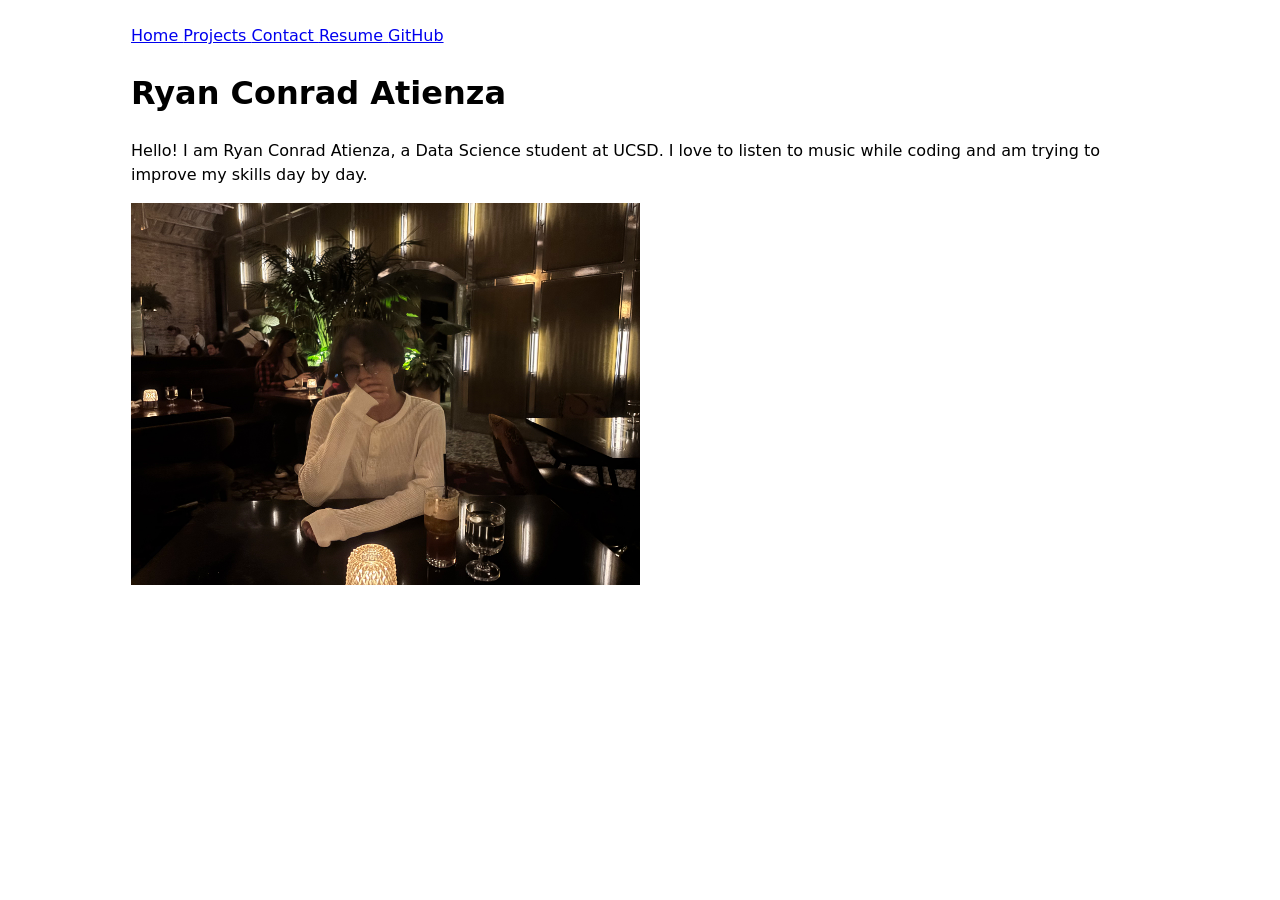
==== index.html @ 97394928 "v6" ====
<!DOCTYPE html>
<html lang="en">
<head>
    <meta charset="UTF-8">
    <meta name="viewport" content="width=device-width, initial-scale=1.0">
    <title>Ryan Conrad Atienza: Personal site and portfolio</title>
    <link rel="stylesheet" href="style.css">
</head>
<body>
    <nav>
        <a href="index.html" class="current"> Home </a>
        <a href="projects/index.html"> Projects </a>
        <a href="contact/index.html"> Contact </a>
        <a href="resume/index.html"> Resume </a>
        <a href="https://github.com" target="_blank"> GitHub </a>
    </nav>   
    <h1> Ryan Conrad Atienza </h1>
        <p> Hello! I am Ryan Conrad Atienza, a Data Science student at UCSD. I love to 
            listen to music while coding and am trying to improve my skills day by day. </p>
        <img src='images/myface.jpeg' alt='This is a picture of me looking hella lit' /> 
</body>
</html>
---- style.css ----
body {
  /* Set line height to 1.5 times the font size
	   and use the OS’s UI font as the website font
	 */
  font: 100%/1.5 system-ui;
  max-width: 100ch;
  margin-inline: auto;
  padding: 1em; 
}

img {
  max-width: 50%;
  max-height: auto;

}
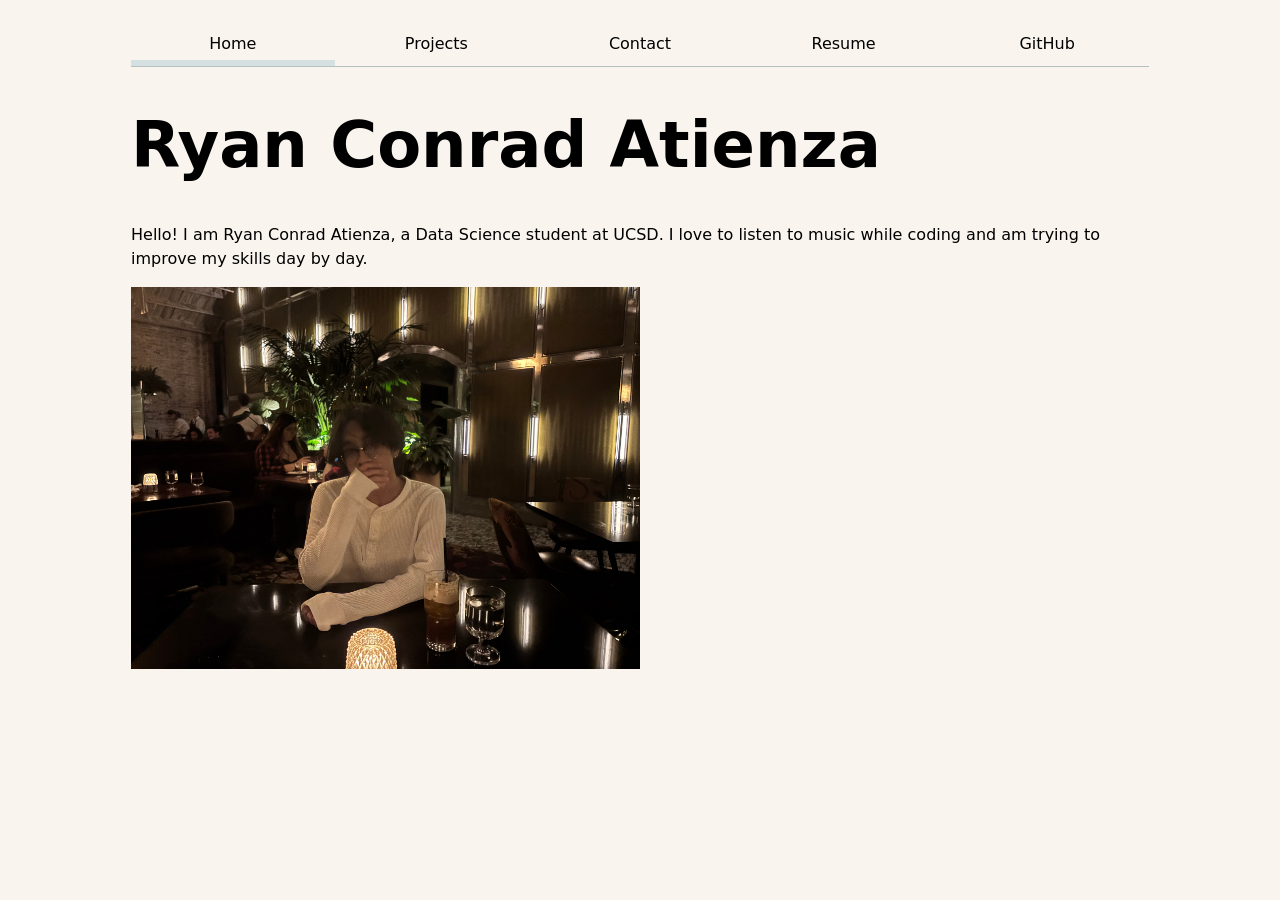
==== commit 5e5e36aa: "step 1 v20" ====
--- a/index.html
+++ b/index.html
@@ -5,6 +5,7 @@
     <meta name="viewport" content="width=device-width, initial-scale=1.0">
     <title>Ryan Conrad Atienza: Personal site and portfolio</title>
     <link rel="stylesheet" href="style.css">
+    <script src="global.js" type="module"> </script>
 </head>
 <body>
     <nav>
--- a/style.css
+++ b/style.css
@@ -1,3 +1,7 @@
+:root {
+  --color-accent: oklch(66.722% 0.12088 225.203);
+}
+
 body {
   /* Set line height to 1.5 times the font size
 	   and use the OS’s UI font as the website font
@@ -6,10 +10,117 @@
   max-width: 100ch;
   margin-inline: auto;
   padding: 1em; 
+  background-color: oklch(97% 0.01 80);
 }
 
 img {
   max-width: 50%;
-  max-height: auto;
+  height: auto;
 
+}
+
+nav {
+  display: flex;
+  margin-bottom: 1em;
+  border-bottom-width: 1px;
+  border-bottom-style: solid;
+  border-bottom-color: oklch(80% 3% 200);
+}
+
+nav a {
+  flex: 1;
+  text-decoration: none;
+  color: inherit;
+  text-align: center;
+  padding: 0.5em;
+}
+
+nav a.current {
+  border-bottom-width: 0.4em;
+  border-bottom-color: oklch(90% 3% 200);
+  border-bottom-style: solid;
+  padding-bottom: 0.25em;
+
+}
+
+nav a:hover {
+  border-bottom-width: 0.4em;
+  border-bottom-color: var(--color-accent);
+  border-bottom-style: solid;
+  padding-bottom: 0.1em;
+  background-color: oklch(from var(--color-accent) 95% 5% 225.203);
+}
+
+form {
+  display: grid;
+  grid-template-columns: auto 1fr;
+  gap: 1em;
+}
+
+label {
+  display: grid;
+  grid-template-columns: subgrid;
+  grid-column: 1 / -1;
+}
+
+button[type="submit"] {
+  grid-column: 1 / -1;
+}
+
+.projects {
+  display: grid;
+  grid-template-columns: repeat(auto-fill, minmax(15em, 1fr));
+  gap: 1em;
+}
+
+.projects article {
+  display: grid;
+  grid-template-rows: subgrid;
+  grid-row: span 3;
+  gap: 1em;
+}
+
+.projects h2 {
+  margin: 0;
+}
+
+h1 {
+  font-size: 400%
+}
+
+h1, h2, h3, h4, h5, h6 {
+  line-height: 1.1;
+  text-wrap: balance;
+}
+
+section {
+  margin-block: 2em;
+  padding-bottom: 1em;
+  border-bottom: 1px solid oklch(80% 3% 200);
+}
+
+section h2 {
+  border-bottom: 2px solid var(--color-accent);
+  padding-bottom: 0.2em;
+  margin-bottom: 0.5em;
+}
+
+section h3 {
+  margin-bottom: 0.2em;
+}
+section p {
+  margin: 0;
+  color: oklch(50% 0% 0);
+
+}
+
+section ul {
+  margin-top: 0.3em; 
+}
+
+section {
+  background-color: oklch(from var(--color-accent) 95% 5% 225.203);
+  border-radius: 1em;
+  padding: 1.5em;
+  margin-block: 1em;
 }
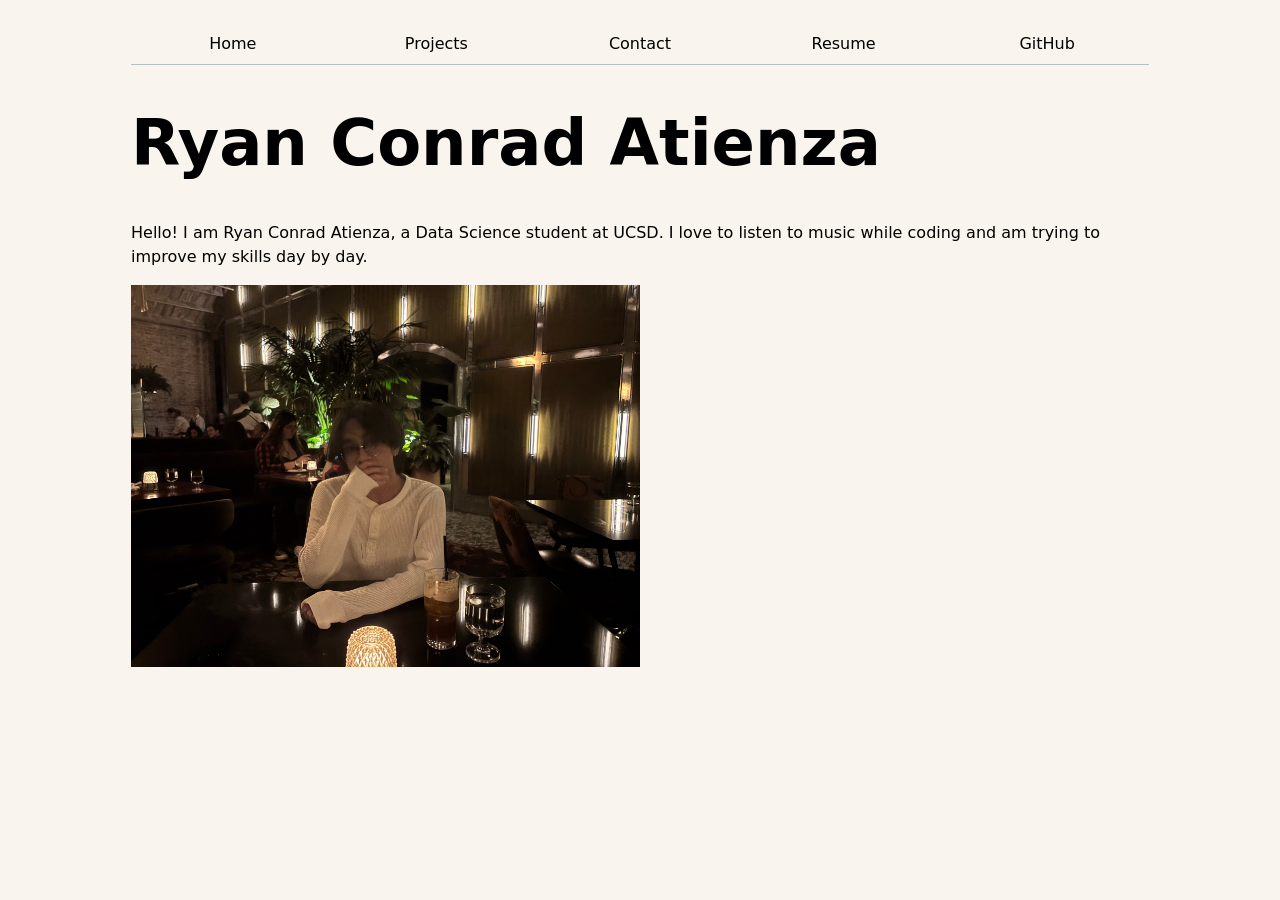
==== commit 35e97a95: "step 3 v22" ====
--- a/index.html
+++ b/index.html
@@ -8,13 +8,13 @@
     <script src="global.js" type="module"> </script>
 </head>
 <body>
-    <nav>
-        <a href="index.html" class="current"> Home </a>
+    <!-- <nav>
+        <a href="index.html"> Home </a>
         <a href="projects/index.html"> Projects </a>
         <a href="contact/index.html"> Contact </a>
         <a href="resume/index.html"> Resume </a>
         <a href="https://github.com" target="_blank"> GitHub </a>
-    </nav>   
+    </nav>    -->
     <h1> Ryan Conrad Atienza </h1>
         <p> Hello! I am Ryan Conrad Atienza, a Data Science student at UCSD. I love to 
             listen to music while coding and am trying to improve my skills day by day. </p>
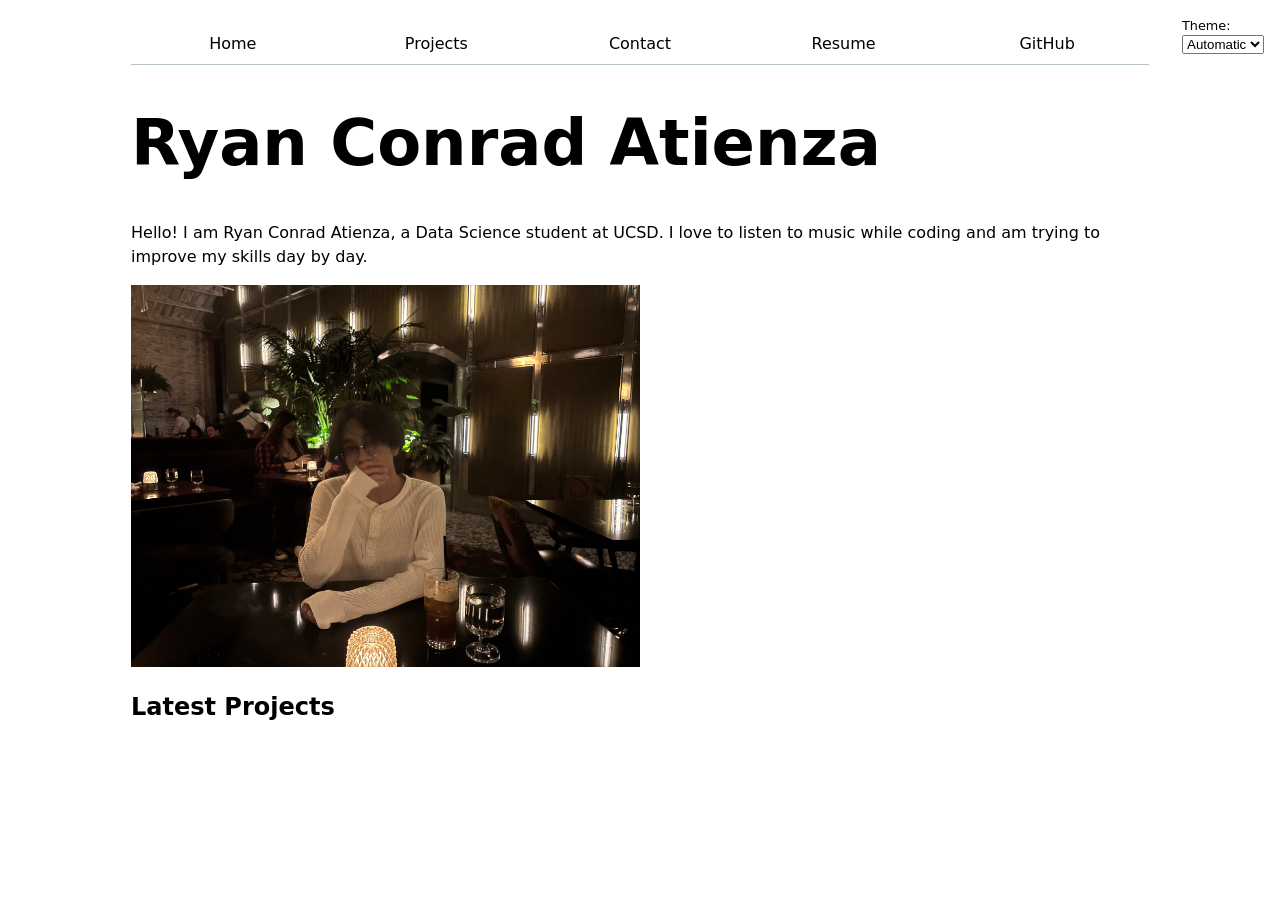
==== commit 9b01af63: "step 2 v29" ====
--- a/index.html
+++ b/index.html
@@ -19,5 +19,9 @@
         <p> Hello! I am Ryan Conrad Atienza, a Data Science student at UCSD. I love to 
             listen to music while coding and am trying to improve my skills day by day. </p>
         <img src='images/myface.jpeg' alt='This is a picture of me looking hella lit' /> 
+    
+    <h2> Latest Projects </h2>
+    <div class="projects"></div>
+    <script src="index.js" type="module" defer></script>
 </body>
 </html>
--- a/style.css
+++ b/style.css
@@ -1,4 +1,5 @@
 :root {
+  color-scheme: light dark;
   --color-accent: oklch(66.722% 0.12088 225.203);
 }
 
@@ -10,13 +11,20 @@
   max-width: 100ch;
   margin-inline: auto;
   padding: 1em; 
-  background-color: oklch(97% 0.01 80);
+  /*background-color: oklch(97% 0.01 80);*/
 }
 
 img {
   max-width: 50%;
   height: auto;
+}
 
+.color-scheme {
+  position: absolute;
+  top: 1rem;
+  right: 1rem;
+  font-size: 80%;
+  font-family: inherit;
 }
 
 nav {
@@ -24,7 +32,9 @@
   margin-bottom: 1em;
   border-bottom-width: 1px;
   border-bottom-style: solid;
-  border-bottom-color: oklch(80% 3% 200);
+  --border-color: oklch(50% 10% 200 / 40%);
+  border-bottom-color: var(--border-color);
+
 }
 
 nav a {
@@ -48,7 +58,7 @@
   border-bottom-color: var(--color-accent);
   border-bottom-style: solid;
   padding-bottom: 0.1em;
-  background-color: oklch(from var(--color-accent) 95% 5% 225.203);
+  background-color: color-mix(in oklch, var(--color-accent), canvas 85%);
 }
 
 form {
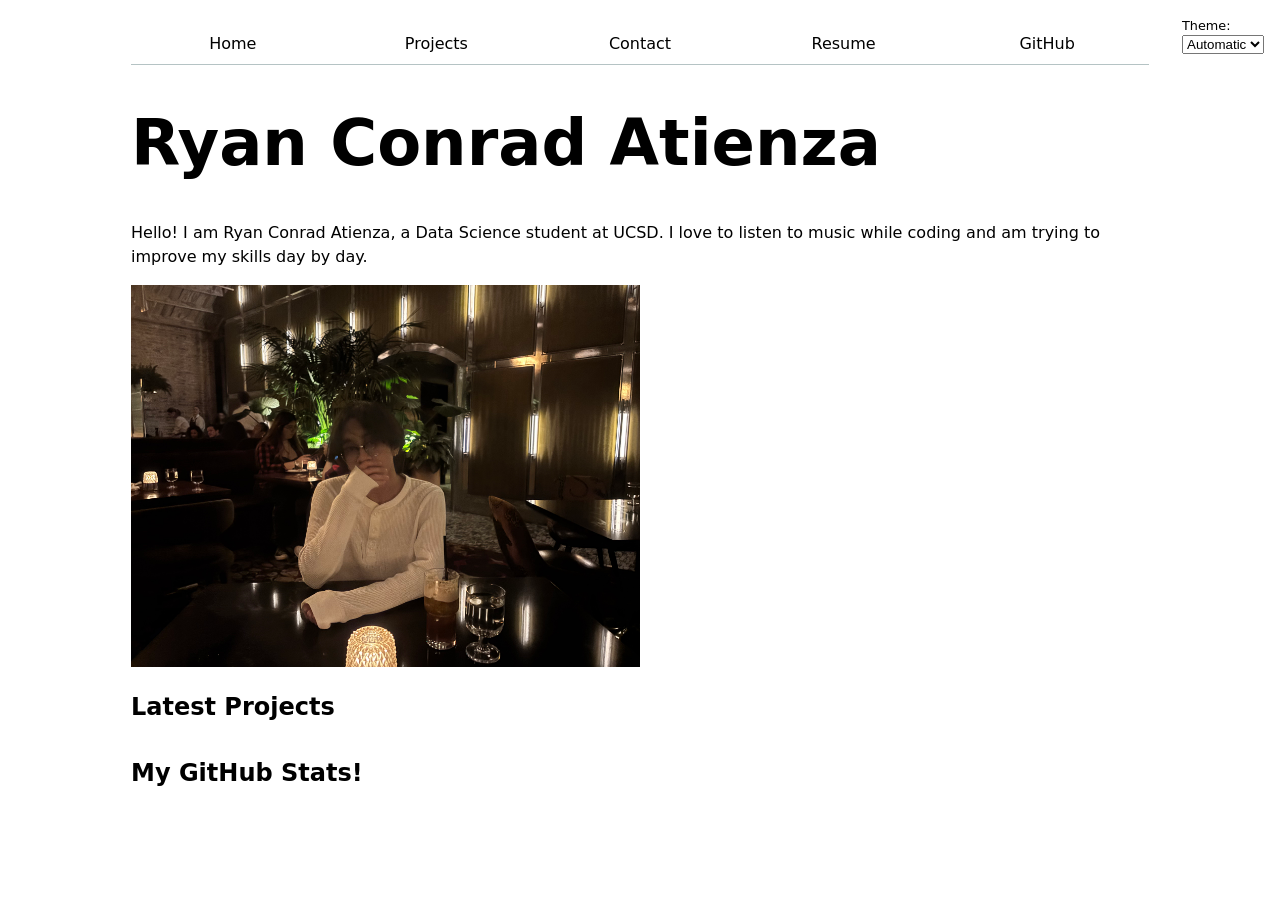
==== commit f0aa4df8: "adding my github stats v38" ====
--- a/index.html
+++ b/index.html
@@ -22,6 +22,10 @@
     
     <h2> Latest Projects </h2>
     <div class="projects"></div>
+
+    <h2> My GitHub Stats! </h2>
+    <div id="profile-stats"></div>
     <script src="index.js" type="module" defer></script>
+
 </body>
 </html>
--- a/style.css
+++ b/style.css
@@ -133,4 +133,24 @@
   border-radius: 1em;
   padding: 1.5em;
   margin-block: 1em;
+}
+
+#profile-stats dl {
+  display: grid;
+  grid-template-columns: repeat(4, 1fr);
+}
+
+#profile-stats dt {
+  grid-row: 1;
+  font-size: 0.85em;
+  color: oklch(50% 0% 0);
+  text-transform: uppercase;
+  letter-spacing: 0.05em;
+}
+
+#profile-stats dd {
+  grid-row: 2;
+  font-size: 1.5em;
+  font-weight: bold;
+  margin: 0;
 }
